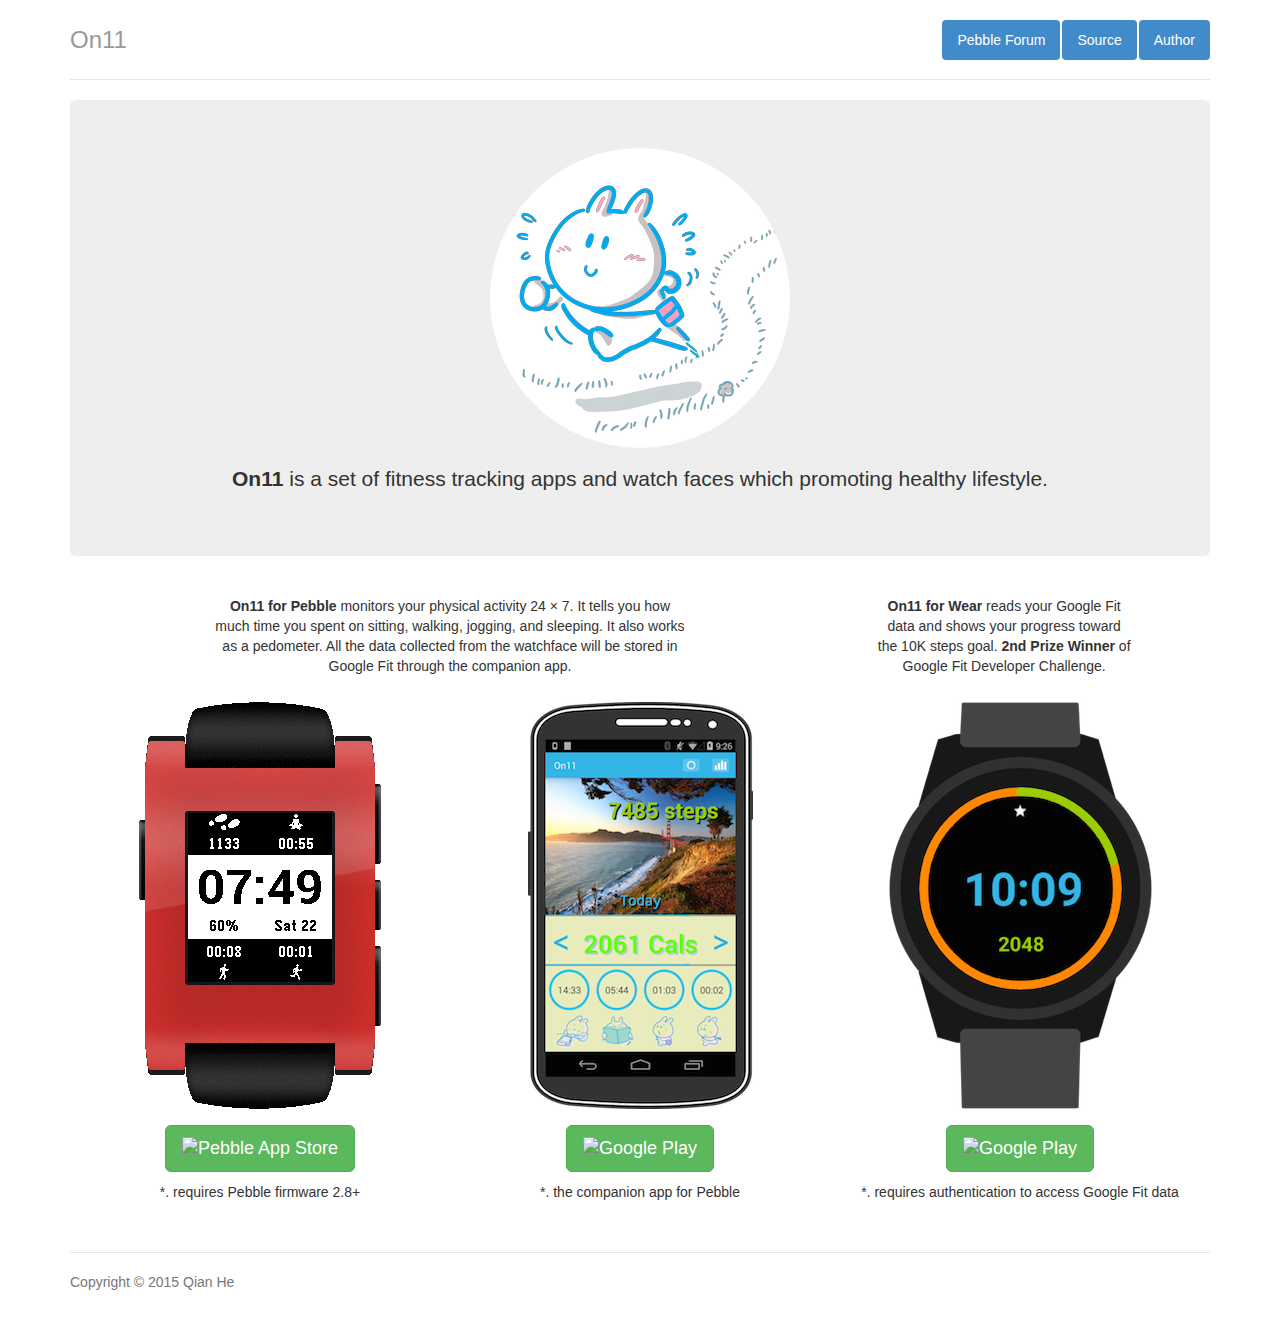
==== index.html @ c046d5da "Move website from VPS to GitHub Pages" ====
<!DOCTYPE html>
<html lang="en">
  <head>
    <meta charset="utf-8">
    <meta http-equiv="X-UA-Compatible" content="IE=edge">
    <meta name="viewport" content="width=device-width, initial-scale=1.0">
    <meta name="description" content="">
    <meta name="author" content="Qian He">
    <link rel="icon" type="image/png" href="img/favicon.png">

    <title>On11, be healthy</title>

    <!-- Bootstrap core CSS -->
    <link href="css/bootstrap.css" rel="stylesheet">

    <!-- Custom styles for this template -->
    <link href="css/jumbotron-narrow.css" rel="stylesheet">

    <!-- HTML5 shim and Respond.js IE8 support of HTML5 elements and media queries -->
    <!--[if lt IE 9]>
      <script src="https://oss.maxcdn.com/libs/html5shiv/3.7.0/html5shiv.js"></script>
      <script src="https://oss.maxcdn.com/libs/respond.js/1.3.0/respond.min.js"></script>
    <![endif]-->

    <script>
    (function(i,s,o,g,r,a,m){i['GoogleAnalyticsObject']=r;i[r]=i[r]||function(){
        (i[r].q=i[r].q||[]).push(arguments)},i[r].l=1*new Date();a=s.createElement(o),
        m=s.getElementsByTagName(o)[0];a.async=1;a.src=g;m.parentNode.insertBefore(a,m)
    })(window,document,'script','//www.google-analytics.com/analytics.js','ga');

    ga('create', 'UA-34716982-4', 'auto');
    ga('require', 'displayfeatures');
    ga('send', 'pageview');

    </script>
  </head>

  <body>
    <div class="container">
      <div class="header">
        <ul class="nav nav-pills pull-right">
		  <li class="active"><a href="http://forums.getpebble.com/discussion/10167/watch-face-android-sdk-2-0-on11-forget-other-activity-trackers-on-your-wrist/p1">Pebble Forum</a></li>
          <li class="active"><a href="https://github.com/heqian/On11">Source</a></li>
		  <li class="active"><a href="http://heqian.name">Author</a></li>
        </ul>
        <h3 class="text-muted">On11</h3>
      </div>

      <div class="jumbotron">
		  <img src="img/banner.png" alt="Banner" class="img-circle img-responsive center-block">
		  <p class="lead margin-top-32">
              <b>On11</b> is a set of fitness tracking apps and watch faces which promoting healthy lifestyle.
          </p>
      </div>

      <div class="row marketing">
          <div class="col-lg-8">
              <div class="row">
                  <p class="col-lg-8 col-lg-offset-2 description">
                      <b>On11 for Pebble</b> monitors your physical activity 24 × 7. It tells you how much time you spent on sitting, walking, jogging, and sleeping. It also works as a pedometer. All the data collected from the watchface will be stored in Google Fit through the companion app.
                  </p>
              </div>

              <div class="row margin-top-16">
                  <div class="col-lg-6">
                      <div class="row">
                          <img src="img/pebble.gif" alt="Pebble" class="img-responsive center-block">
                      </div>

                      <div class="row margin-top-16">
                          <p class="text-center">
                              <a class="btn btn-lg btn-success" href="https://apps.getpebble.com/applications/52cb5f5f6e5f7079c80000c6" role="button">
                                  <img src="http://dev.pblweb.com/badge/52cb5f5f6e5f7079c80000c6/orange/small" alt="Pebble App Store">
                              </a>
                          </p>
                          <p class="text-center">*. requires Pebble firmware 2.8+</p>
                      </div>
                  </div>

                  <div class="col-lg-6">
                      <div class="row">
                          <img src="img/android.png" alt="Android" class="img-responsive center-block">
                      </div>

                      <div class="row margin-top-16">
                          <p class="text-center">
                              <a class="btn btn-lg btn-success" href="https://play.google.com/store/apps/details?id=name.heqian.on11.pebble" role="button">
                                  <img alt="Google Play" height="50" src="https://developer.android.com/images/brand/en_app_rgb_wo_60.png" />
                              </a>
                          </p>
                          <p class="text-center">*. the companion app for Pebble</p>
                      </div>
                  </div>
              </div>
          </div>

          <div class="col-lg-4">
              <div class="row">
                  <p class="col-lg-9 col-lg-offset-1 description">
                      <b>On11 for Wear</b> reads your Google Fit data and shows your progress toward the 10K steps goal. <b>2nd Prize Winner</b> of Google Fit Developer Challenge.
                  </p>
              </div>

              <div class="row margin-top-16">
                  <div class="row">
                      <img src="img/lg-g-watch-r.png" alt="LG G Watch R" class="img-responsive center-block">
                  </div>

                  <div class="row margin-top-16">
                      <p class="text-center">
                          <a class="btn btn-lg btn-success" href="https://play.google.com/store/apps/details?id=mobi.on11.wear" role="button">
                              <img alt="Google Play" height="50" src="https://developer.android.com/images/brand/en_app_rgb_wo_60.png" />
                          </a>
                      </p>
                      <p class="text-center">*. requires authentication to access Google Fit data</p>
                  </div>
              </div>
          </div>
      </div>

      <div class="footer">
		  <p>
			  Copyright &copy; 2015 Qian He
		  </p>
      </div>

    </div> <!-- /container -->


    <!-- Bootstrap core JavaScript
    ================================================== -->
    <!-- Placed at the end of the document so the pages load faster -->
  </body>
</html>
---- css/jumbotron-narrow.css ----
/* Space out content a bit */
body {
  padding-top: 20px;
  padding-bottom: 20px;
}

/* Everything but the jumbotron gets side spacing for mobile first views */
.header,
.marketing,
.footer {
  padding-left: 15px;
  padding-right: 15px;
}

/* Custom page header */
.header {
  border-bottom: 1px solid #e5e5e5;
}
/* Make the masthead heading the same height as the navigation */
.header h3 {
  margin-top: 0;
  margin-bottom: 0;
  line-height: 40px;
  padding-bottom: 19px;
}

/* Custom page footer */
.footer {
  padding-top: 19px;
  color: #777;
  border-top: 1px solid #e5e5e5;
}

/* Customize container */
@media (min-width: 768px) {
  .container {
    max-width: 1280px;
  }
}
.container-narrow > hr {
  margin: 30px 0;
}

/* Main marketing message and sign up button */
.jumbotron {
  text-align: center;
  border-bottom: 1px solid #e5e5e5;
}
.jumbotron .btn {
  font-size: 21px;
  padding: 14px 24px;
}

/* Supporting marketing content */
.marketing {
  margin: 40px 0;
}

.description {
    text-align: center;
}

.margin-top-16 {
    margin-top: 16px;
}

.margin-top-32 {
    margin-top: 16px;
}

.non-appearance {
	-webkit-appearance: none;
	-moz-appearance: none;
}

/* Responsive: Portrait tablets and up */
@media screen and (min-width: 768px) {
  /* Remove the padding we set earlier */
  .header,
  .marketing,
  .footer {
    padding-left: 0;
    padding-right: 0;
  }
  /* Space out the masthead */
  .header {
    margin-bottom: 20px;
  }
  /* Remove the bottom border on the jumbotron for visual effect */
  .jumbotron {
    border-bottom: 0;
  }
}
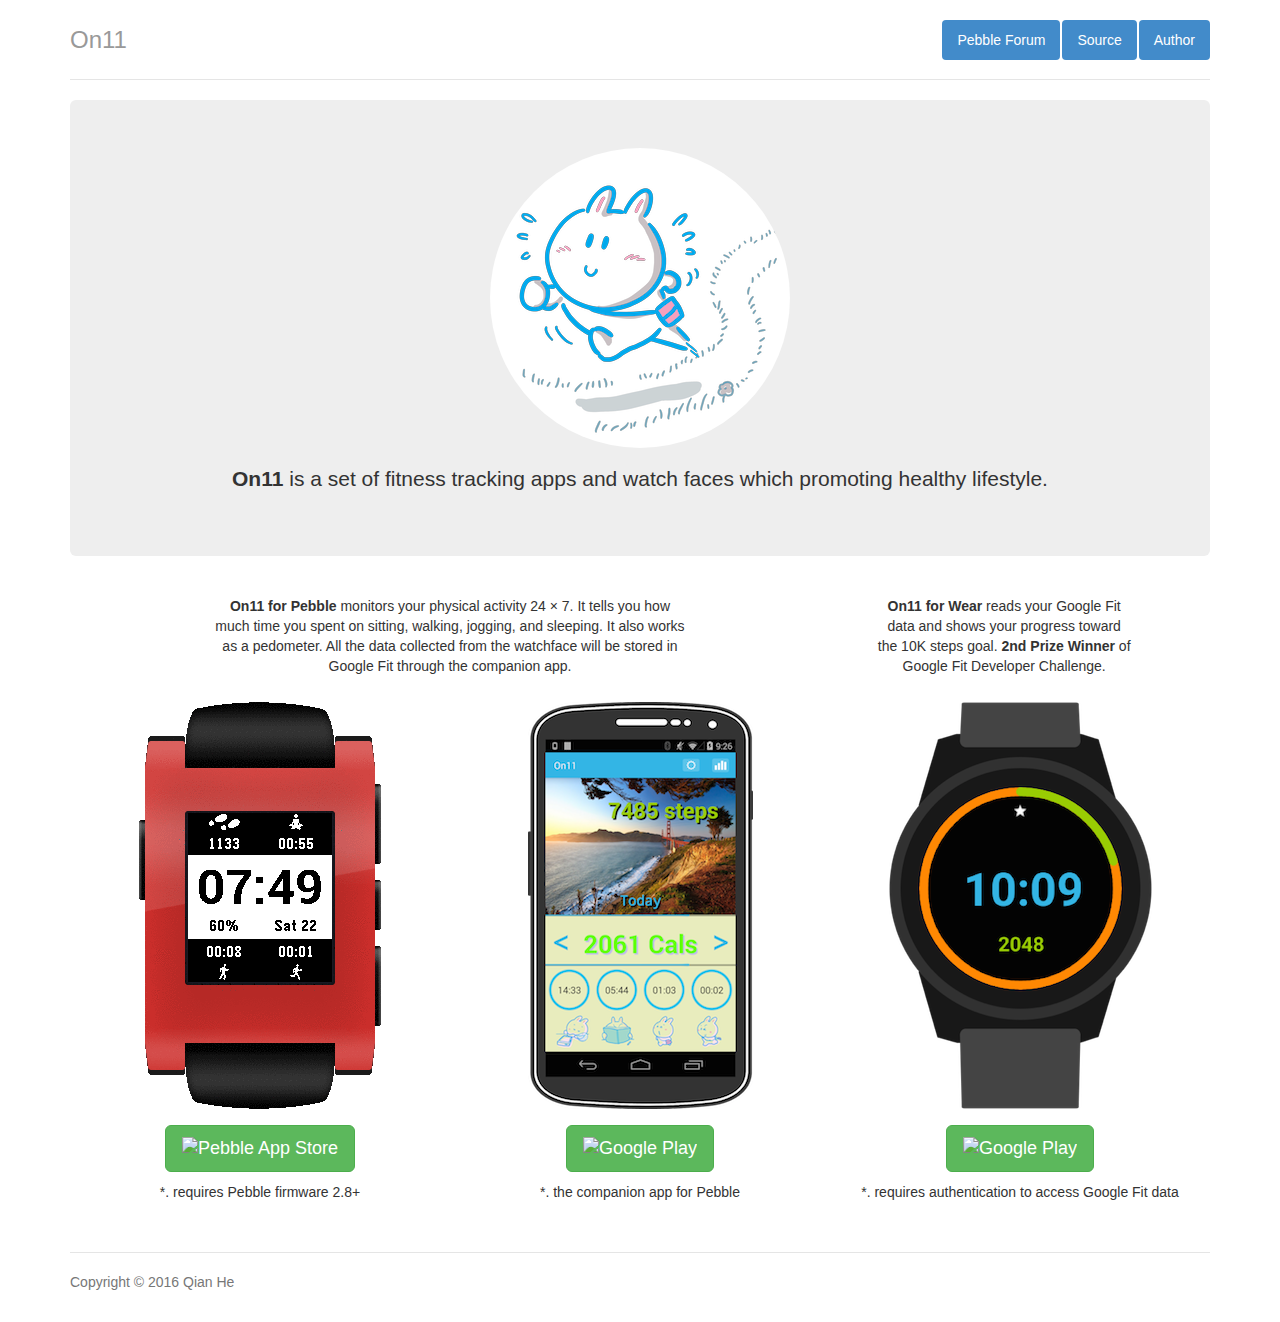
==== commit 86e610fe: "Fix the missing images" ====
--- a/index.html
+++ b/index.html
@@ -70,7 +70,7 @@
                       <div class="row margin-top-16">
                           <p class="text-center">
                               <a class="btn btn-lg btn-success" href="https://apps.getpebble.com/applications/52cb5f5f6e5f7079c80000c6" role="button">
-                                  <img src="http://dev.pblweb.com/badge/52cb5f5f6e5f7079c80000c6/orange/small" alt="Pebble App Store">
+                                  <img src="http://pblweb.com/badge/52cb5f5f6e5f7079c80000c6/orange/small" alt="Pebble App Store">
                               </a>
                           </p>
                           <p class="text-center">*. requires Pebble firmware 2.8+</p>
@@ -85,7 +85,7 @@
                       <div class="row margin-top-16">
                           <p class="text-center">
                               <a class="btn btn-lg btn-success" href="https://play.google.com/store/apps/details?id=name.heqian.on11.pebble" role="button">
-                                  <img alt="Google Play" height="50" src="https://developer.android.com/images/brand/en_app_rgb_wo_60.png" />
+                                  <img alt="Google Play" height="50" src="https://play.google.com/intl/en_us/badges/images/generic/en-play-badge.png" />
                               </a>
                           </p>
                           <p class="text-center">*. the companion app for Pebble</p>
@@ -109,7 +109,7 @@
                   <div class="row margin-top-16">
                       <p class="text-center">
                           <a class="btn btn-lg btn-success" href="https://play.google.com/store/apps/details?id=mobi.on11.wear" role="button">
-                              <img alt="Google Play" height="50" src="https://developer.android.com/images/brand/en_app_rgb_wo_60.png" />
+                              <img alt="Google Play" height="50" src="https://play.google.com/intl/en_us/badges/images/generic/en-play-badge.png" />
                           </a>
                       </p>
                       <p class="text-center">*. requires authentication to access Google Fit data</p>
@@ -120,7 +120,7 @@
 
       <div class="footer">
 		  <p>
-			  Copyright &copy; 2015 Qian He
+			  Copyright &copy; 2016 Qian He
 		  </p>
       </div>
 
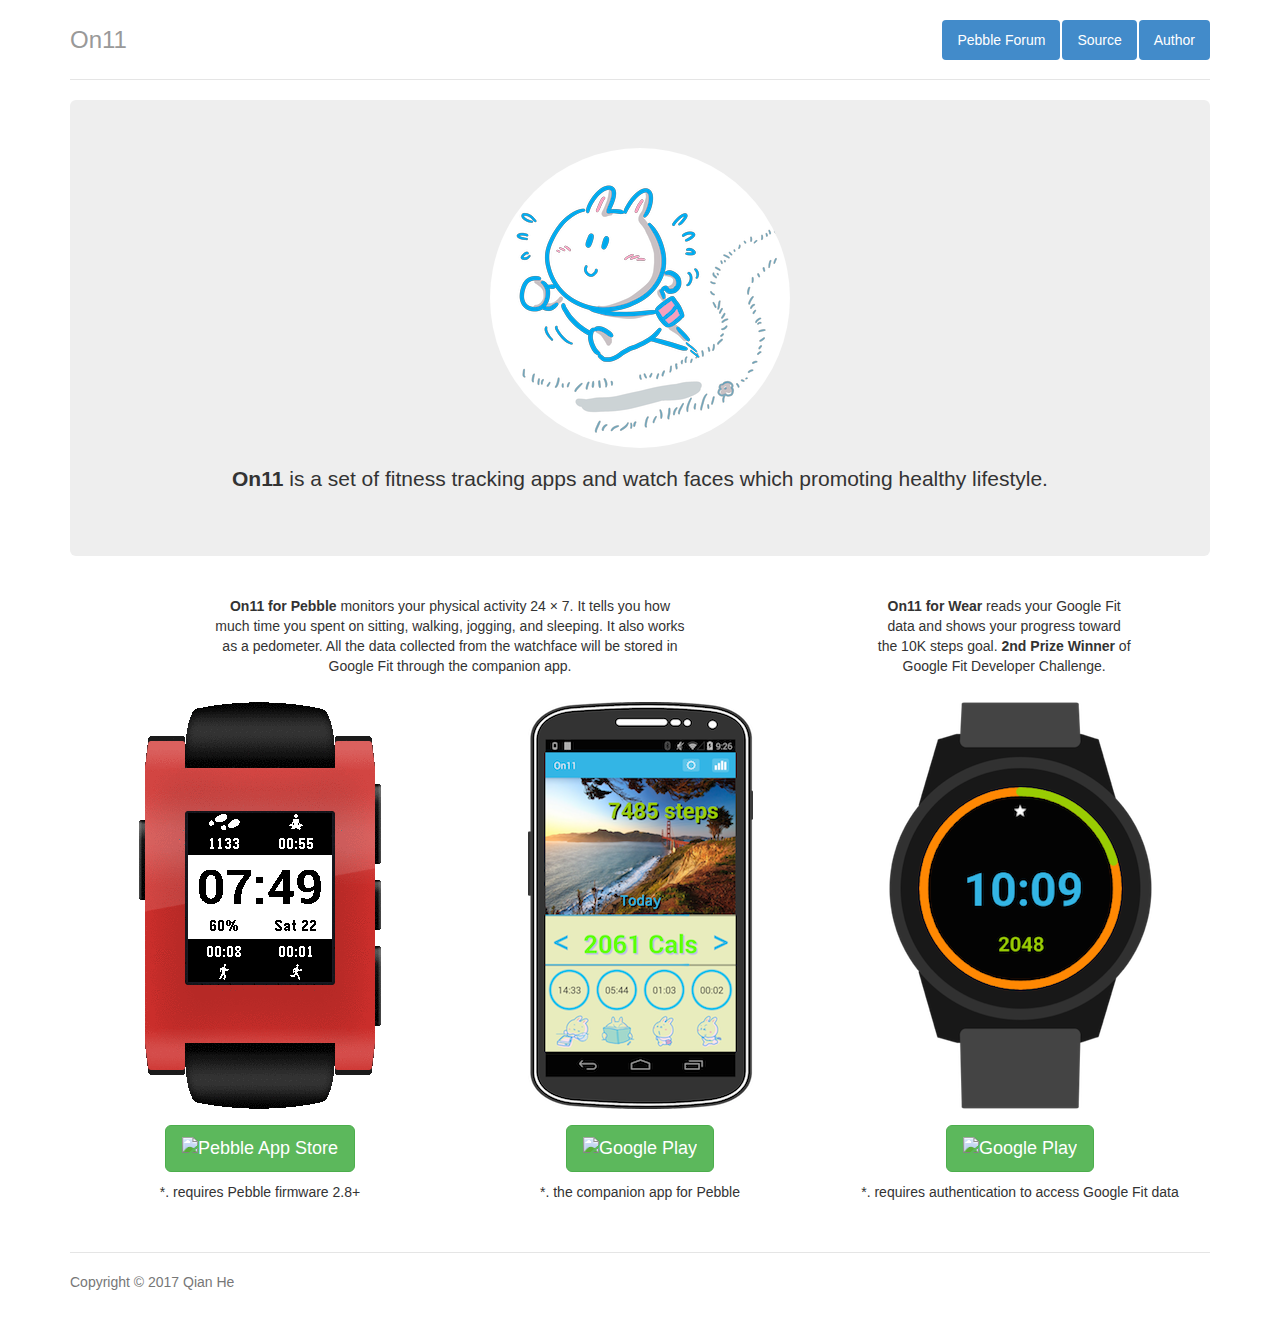
==== commit 5753c34f: "Copy right year update" ====
--- a/index.html
+++ b/index.html
@@ -120,7 +120,7 @@
 
       <div class="footer">
 		  <p>
-			  Copyright &copy; 2016 Qian He
+			  Copyright &copy; 2017 Qian He
 		  </p>
       </div>
 
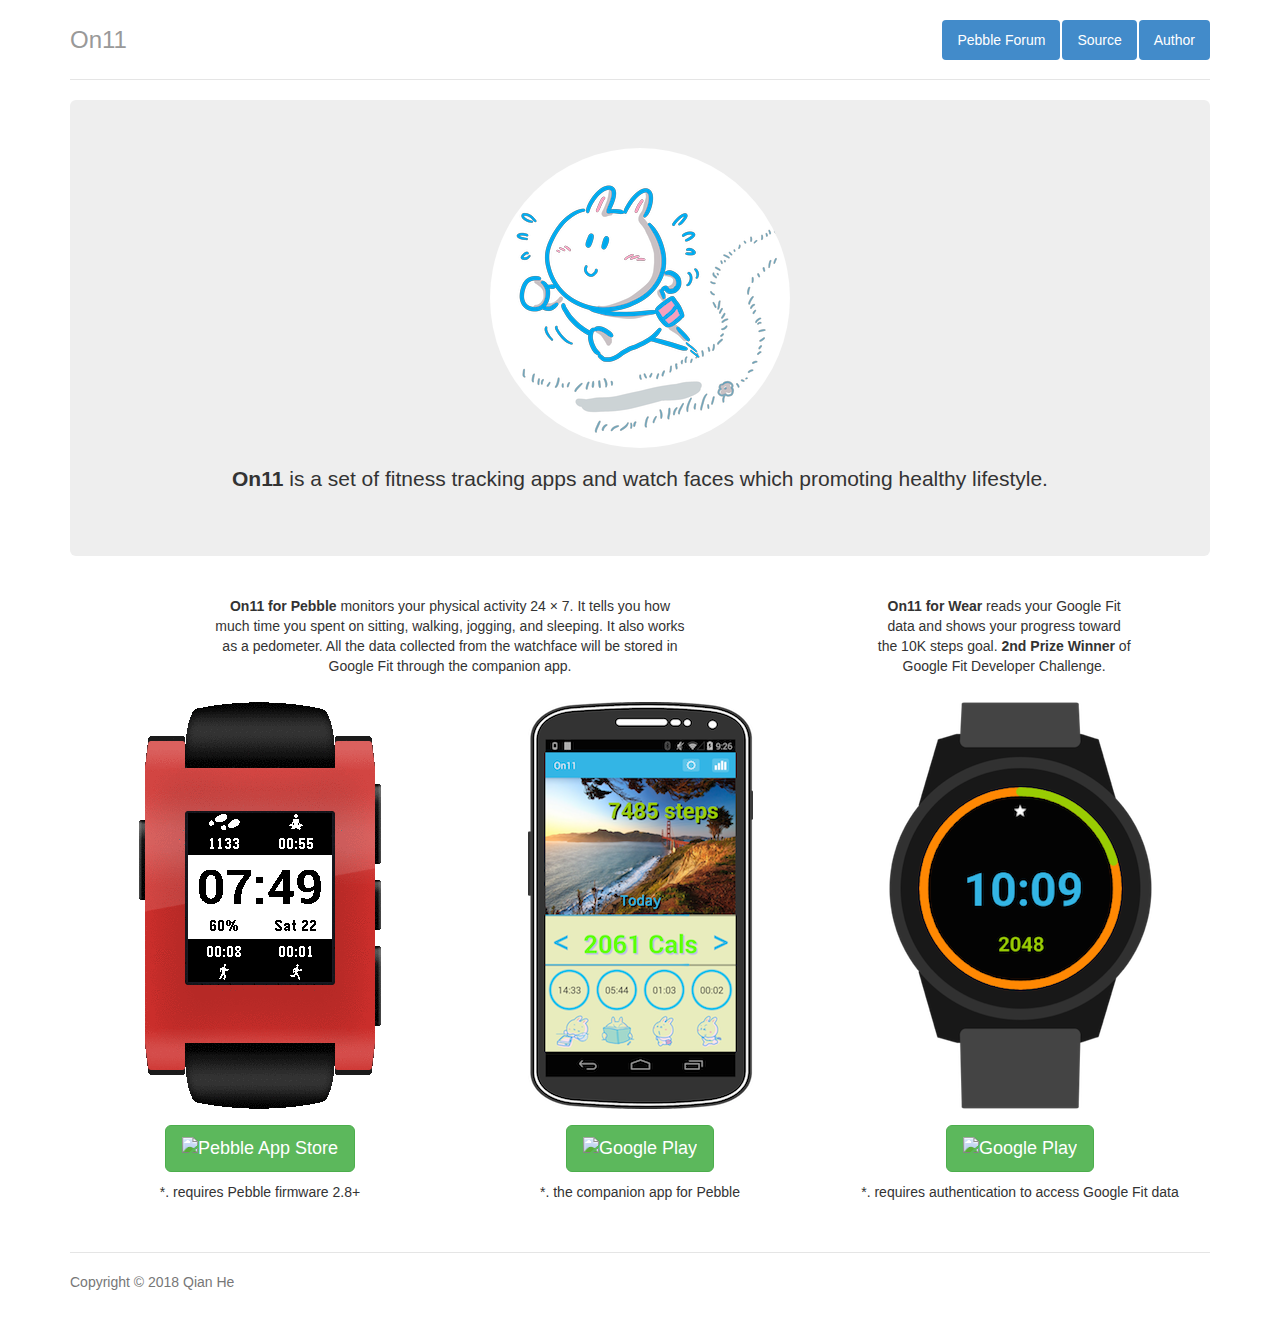
==== commit 5ec1a171: "Update copyright year" ====
--- a/index.html
+++ b/index.html
@@ -120,7 +120,7 @@
 
       <div class="footer">
 		  <p>
-			  Copyright &copy; 2017 Qian He
+			  Copyright &copy; 2018 Qian He
 		  </p>
       </div>
 
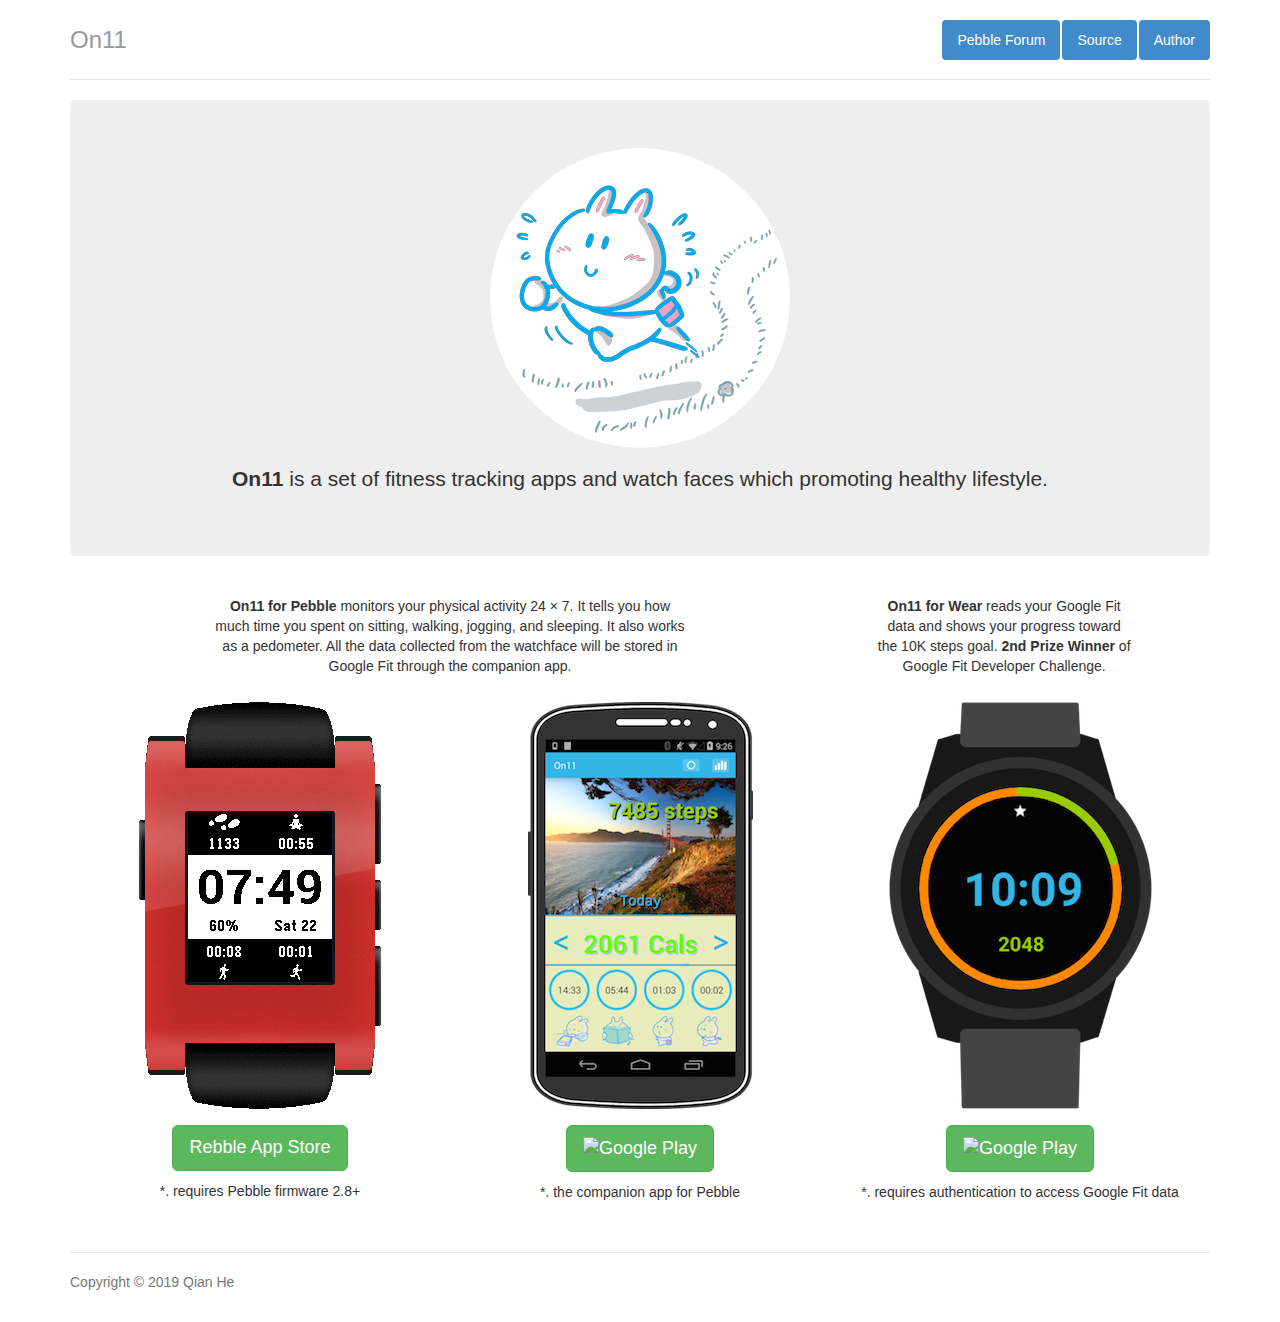
==== commit b825cce3: "Replace Pebble with Rebble app store link" ====
--- a/index.html
+++ b/index.html
@@ -69,8 +69,8 @@
 
                       <div class="row margin-top-16">
                           <p class="text-center">
-                              <a class="btn btn-lg btn-success" href="https://apps.getpebble.com/applications/52cb5f5f6e5f7079c80000c6" role="button">
-                                  <img src="http://pblweb.com/badge/52cb5f5f6e5f7079c80000c6/orange/small" alt="Pebble App Store">
+                              <a class="btn btn-lg btn-success" href="https://apps.rebble.io/en_US/application/52cb5f5f6e5f7079c80000c6?dev_settings=true" role="button">
+                                  Rebble App Store
                               </a>
                           </p>
                           <p class="text-center">*. requires Pebble firmware 2.8+</p>
@@ -120,7 +120,7 @@
 
       <div class="footer">
 		  <p>
-			  Copyright &copy; 2018 Qian He
+			  Copyright &copy; 2019 Qian He
 		  </p>
       </div>
 
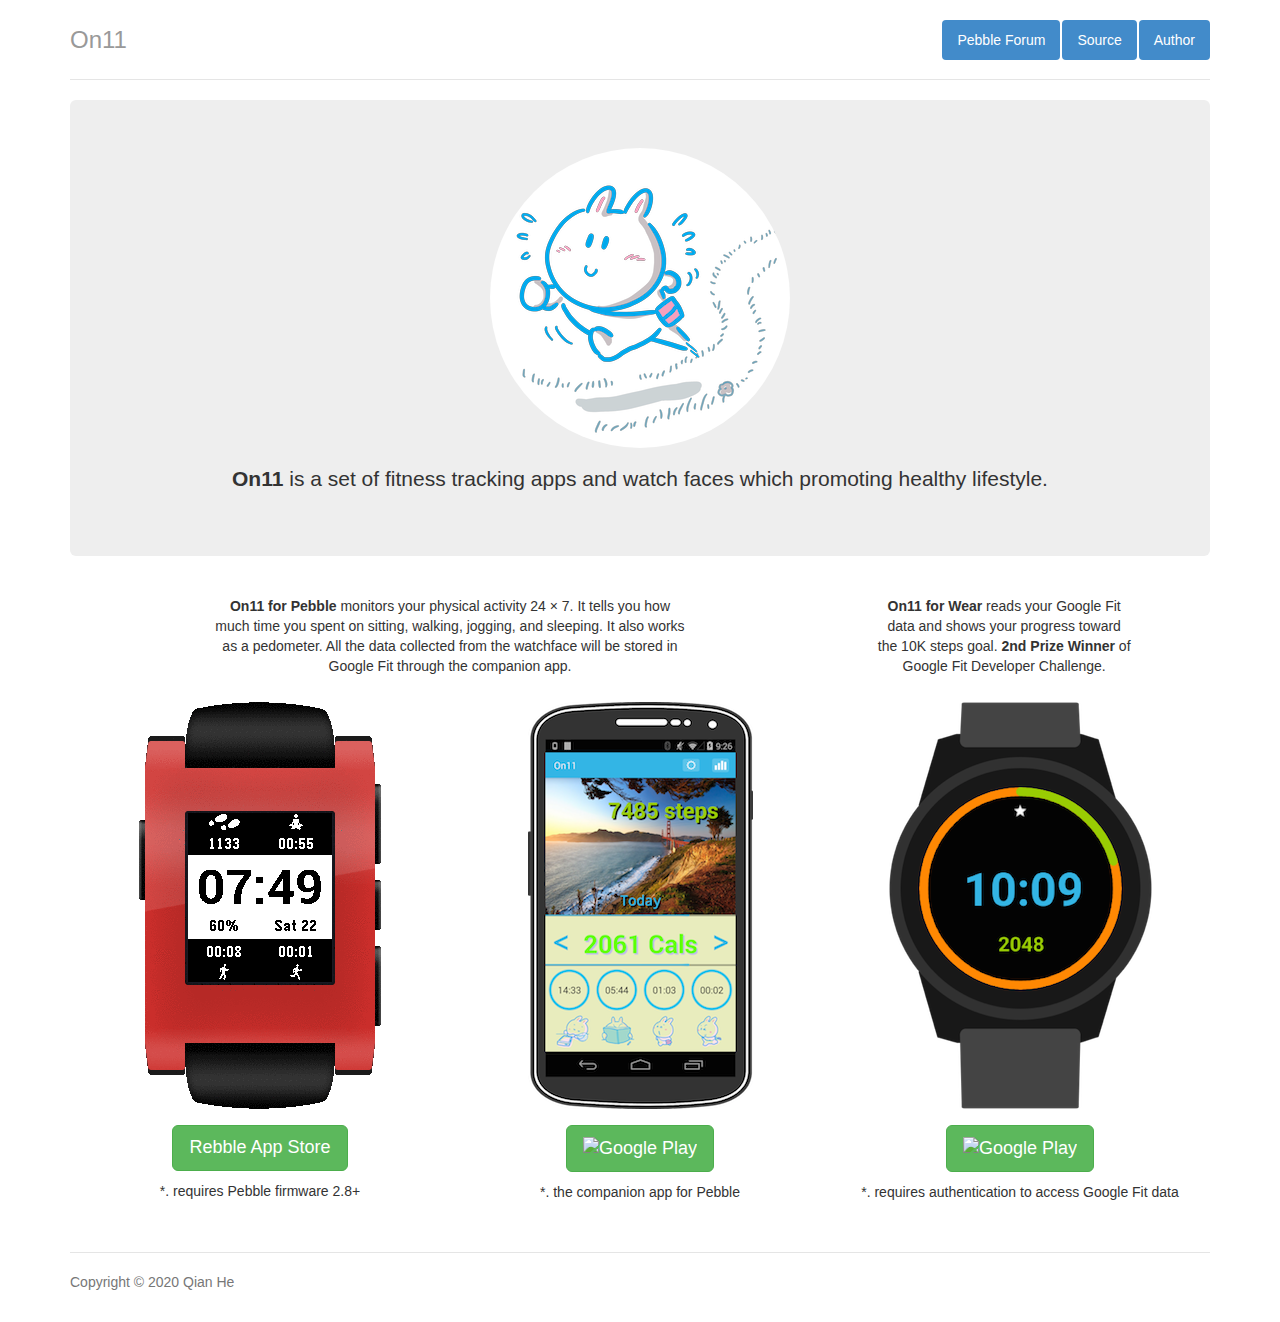
==== commit c6435ab2: "2020" ====
--- a/index.html
+++ b/index.html
@@ -120,7 +120,7 @@
 
       <div class="footer">
 		  <p>
-			  Copyright &copy; 2019 Qian He
+			  Copyright &copy; 2020 Qian He
 		  </p>
       </div>
 
